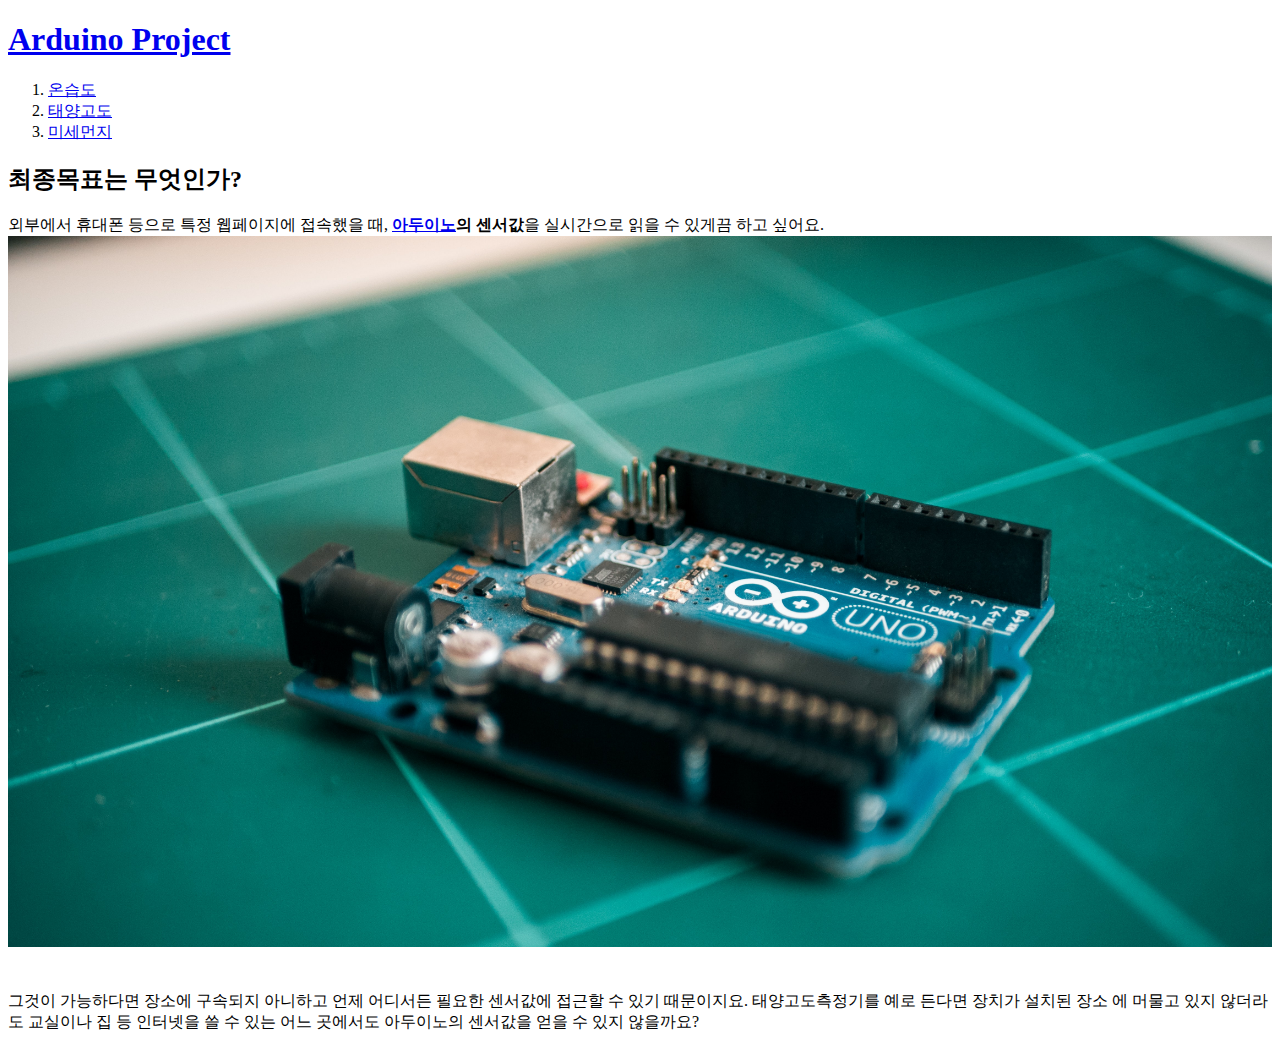
==== index.html @ 317ceb1d "first version" ====
<!DOCTYPE HTML>
<html>
  <head>
    <title>wifi Arudiono</title>
    <meta charset="utf-8">
  </head>
  <body>
    <h1><a href="index.html">Arduino Project</a></h1>
  <ol>
    <li><a href="1.html">온습도</a></li>
    <li><a href="2.html">태양고도</a></li>
    <li><a href="3.html">미세먼지</a></li>
  </ol>
  <h2>최종목표는 무엇인가?</h2>
  외부에서 휴대폰 등으로 특정 웹페이지에 접속했을 때, <strong><u><a href="https://www.arduino.cc/en/Guide/Introduction" target="_blank" title="What is Arduino?">아두이노</a></u>의 센서값</strong>을 실시간으로 읽을 수 있게끔 하고 싶어요.
  <img src="arduino.jpg" width="100%">
  <p style="margin-top:40px;">그것이 가능하다면 장소에 구속되지 아니하고 언제 어디서든 필요한 센서값에 접근할 수 있기 때문이지요. 태양고도측정기를 예로 든다면 장치가 설치된 장소
  에 머물고 있지 않더라도 교실이나 집 등 인터넷을 쓸 수 있는 어느 곳에서도 아두이노의 센서값을 얻을 수 있지 않을까요?</p>
  </body>
</html>
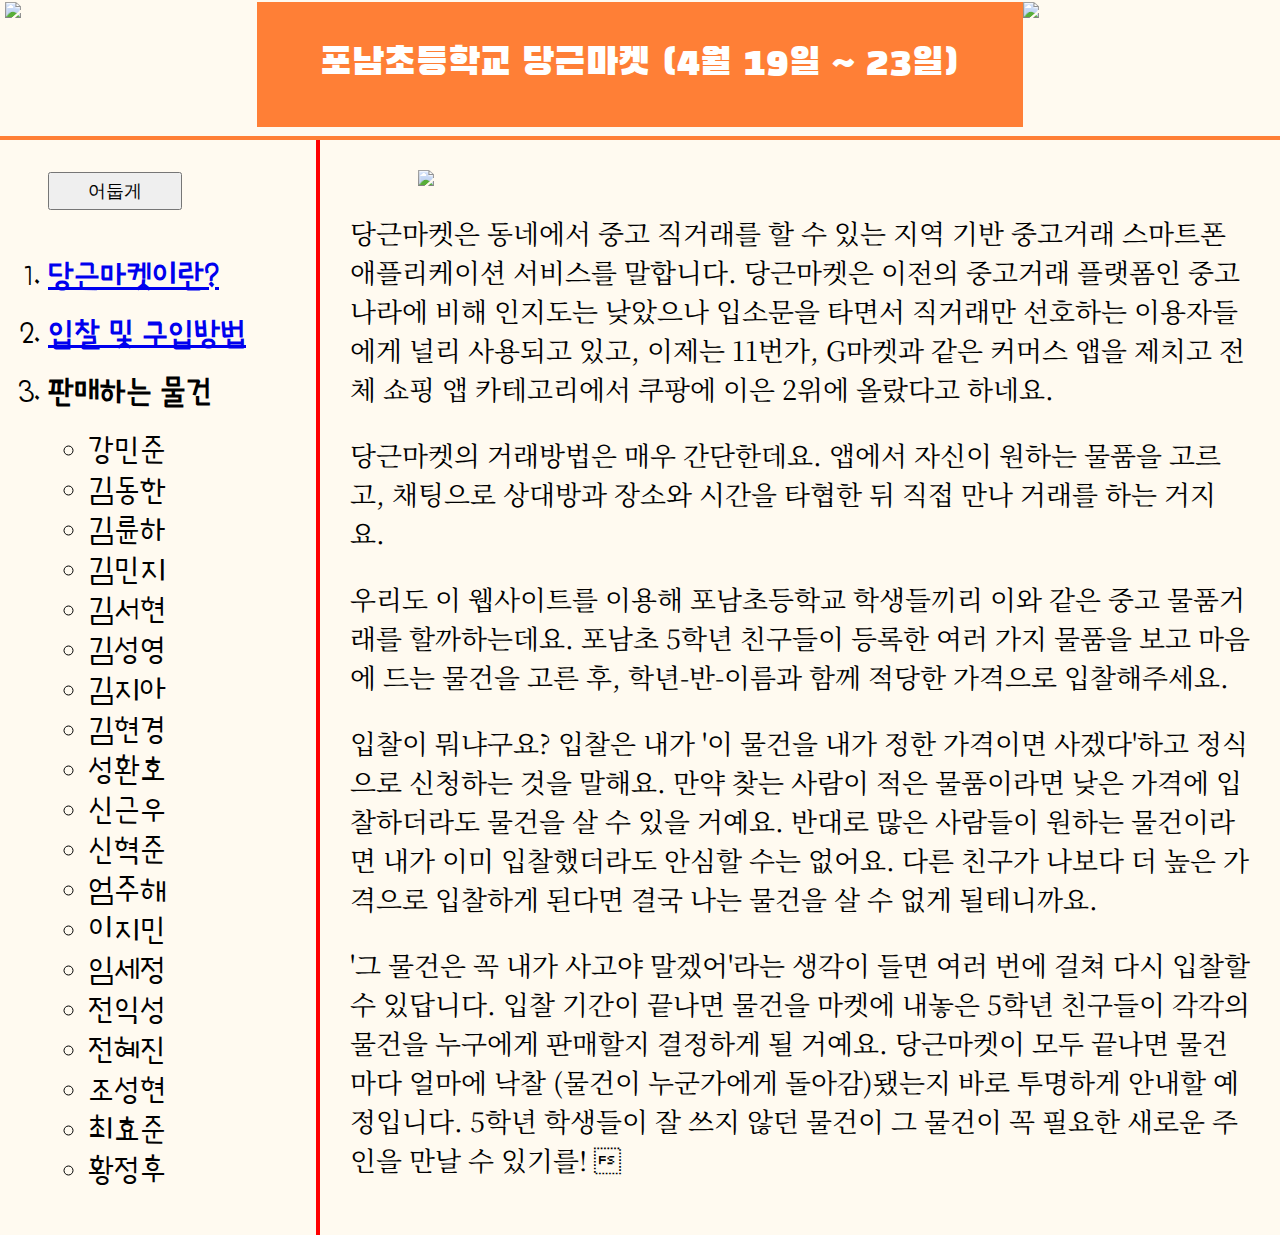
==== commit 5524676b: "Add files via upload" ====
--- a/index.html
+++ b/index.html
@@ -1,20 +1,76 @@
-<!DOCTYPE HTML>
-<html>
+<!DOCTYPE html>
+<html lang="en" dir="ltr">
   <head>
-    <title>wifi Arudiono</title>
     <meta charset="utf-8">
+    <link rel="stylesheet" href="style.css" />
+    <title>2021 포남초 당근마켓</title>
+    <link rel="preconnect" href="https://fonts.gstatic.com">
+    <link href="https://fonts.googleapis.com/css2?family=Black+Han+Sans&display=swap" rel="stylesheet">
+    <link rel="preconnect" href="https://fonts.gstatic.com">
+    <link href="https://fonts.googleapis.com/css2?family=Poor+Story&display=swap" rel="stylesheet">
+    <link rel="preconnect" href="https://fonts.gstatic.com">
+    <link href="https://fonts.googleapis.com/css2?family=Noto+Serif+KR&display=swap" rel="stylesheet">
+    <script src="colors.js"></script>
+
   </head>
+
   <body>
-    <h1><a href="index.html">Arduino Project</a></h1>
-  <ol>
-    <li><a href="1.html">온습도</a></li>
-    <li><a href="2.html">태양고도</a></li>
-    <li><a href="3.html">미세먼지</a></li>
-  </ol>
-  <h2>최종목표는 무엇인가?</h2>
-  외부에서 휴대폰 등으로 특정 웹페이지에 접속했을 때, <strong><u><a href="https://www.arduino.cc/en/Guide/Introduction" target="_blank" title="What is Arduino?">아두이노</a></u>의 센서값</strong>을 실시간으로 읽을 수 있게끔 하고 싶어요.
-  <img src="arduino.jpg" width="100%">
-  <p style="margin-top:40px;">그것이 가능하다면 장소에 구속되지 아니하고 언제 어디서든 필요한 센서값에 접근할 수 있기 때문이지요. 태양고도측정기를 예로 든다면 장치가 설치된 장소
-  에 머물고 있지 않더라도 교실이나 집 등 인터넷을 쓸 수 있는 어느 곳에서도 아두이노의 센서값을 얻을 수 있지 않을까요?</p>
+    <script>
+      document.querySelector('body').style.backgroundColor = 'FloralWhite';
+      document.querySelector('body').style.color = 'black';
+    </script>
+
+    <div id="grid">
+      <div class="banner"><img src="강원도교육청.jpeg" width="98%"></div>
+      <div id="one">포남초등학교 당근마켓 (4월 19일 ~ 23일)</div>
+      <div class="banner" style="margin:0px;"><img src="당근마켓.jpeg" width="100%" margin="0px"></div>
+    </div>
+
+    <div id="grid2">
+        <ol>
+          <div class="btn">
+            <input type="button" value="어둡게" onclick="
+              nightDayHandler(this);
+            "></div><br>
+
+          <li class="lis"><a href="index.html"><strong>당근마켓이란?</strong></a></li><br>
+          <li class="lis"><a href="입찰 및 구입방법.html"><strong>입찰 및 구입방법</strong></a></li><br>
+          <li class="lis"><strong>판매하는 물건</strong></li><br>
+           <ul>
+             <li class="lis">강민준</li>
+             <li class="lis">김동한</li>
+             <li class="lis">김륜하</li>
+             <li class="lis">김민지</li>
+             <li class="lis">김서현</li>
+             <li class="lis">김성영</li>
+             <li class="lis">김지아</li>
+             <li class="lis">김현경</li>
+             <li class="lis">성환호</li>
+             <li class="lis">신근우</li>
+             <li class="lis">신혁준</li>
+             <li class="lis">엄주해</li>
+             <li class="lis">이지민</li>
+             <li class="lis">임세정</li>
+             <li class="lis">전익성</li>
+             <li class="lis">전혜진</li>
+             <li class="lis">조성현</li>
+             <li class="lis">최효준</li>
+             <li class="lis">황정후</li>
+           </ul>
+        </ol>
+      <div id="content"><img src="당근.jpeg" width="85%"><p>당근마켓은 동네에서 중고 직거래를 할 수 있는 지역 기반 중고거래
+        스마트폰 애플리케이션 서비스를 말합니다. 당근마켓은 이전의 중고거래 플랫폼인 중고나라에 비해 인지도는 낮았으나 입소문을 타면서
+       직거래만 선호하는 이용자들에게 널리 사용되고 있고, 이제는 11번가, G마켓과 같은 커머스 앱을 제치고 전체 쇼핑 앱 카테고리에서
+     쿠팡에 이은 2위에 올랐다고 하네요.</p><p>당근마켓의 거래방법은 매우 간단한데요. 앱에서 자신이 원하는 물품을 고르고, 채팅으로
+     상대방과 장소와 시간을 타협한 뒤 직접 만나 거래를 하는 거지요.</p><p>우리도 이 웹사이트를 이용해 포남초등학교 학생들끼리 이와 같은
+     중고 물품거래를 할까하는데요. 포남초 5학년 친구들이 등록한 여러 가지 물품을 보고 마음에 드는 물건을 고른 후, 학년-반-이름과 함께 적당한 가격으로
+   입찰해주세요.</p><p>입찰이 뭐냐구요? 입찰은 내가 '이 물건을 내가 정한 가격이면 사겠다'하고 정식으로 신청하는 것을 말해요. 만약 찾는 사람이 적은 물품이라면
+    낮은 가격에 입찰하더라도 물건을 살 수 있을 거예요. 반대로 많은 사람들이 원하는 물건이라면 내가 이미 입찰했더라도 안심할 수는 없어요. 다른 친구가 나보다 더 높은
+   가격으로 입찰하게 된다면 결국 나는 물건을 살 수 없게 될테니까요.</p><p>'그 물건은 꼭 내가 사고야 말겠어'라는 생각이 들면 여러 번에 걸쳐 다시 입찰할 수
+   있답니다. 입찰 기간이 끝나면 물건을 마켓에 내놓은 5학년 친구들이 각각의 물건을 누구에게 판매할지 결정하게 될 거예요. 당근마켓이 모두 끝나면 물건마다 얼마에 낙찰
+   (물건이 누군가에게 돌아감)됐는지 바로 투명하게 안내할 예정입니다. 5학년 학생들이 잘 쓰지 않던 물건이 그 물건이 꼭 필요한 새로운 주인을 만날 수 있기를! +   </div>
+      </div>
+    </div>
   </body>
 </html>
--- a/style.css
+++ b/style.css
@@ -0,0 +1,90 @@
+body {
+  margin: 0px;
+}
+
+img {
+  display: block;
+  margin: auto;
+}
+
+div.btn input{
+  margin-bottom: 10%;
+  padding: 5px;
+  width: 50%;
+  font-size: 18px;
+}
+
+#grid {
+  display: grid;
+  grid-template-columns: 1fr 60% 1fr;
+  border-bottom: 4px solid #FF7F36;
+  padding: 2px;
+}
+
+#one {
+  font-family: 'Black Han Sans', sans-serif;
+  background-color:#FF7F36; font-size:3vw; margin-top:0px; margin-bottom: 1%; padding: 5%; color:white; text-align:center;
+}
+
+#grid2 {
+  display: grid;
+  grid-template-columns: 25% 1fr;
+  padding: 0px;
+  margin: 0px;
+}
+
+li {
+  font-size: 2.5vw;
+  font-family: 'Poor Story', cursive;
+}
+
+ol {
+  border-right: 4px solid red;
+  margin: 0px;
+  padding-top: 10%;
+  padding-left: 15%;
+}
+
+#content {
+  padding: 30px;
+  font-size: 2.1vw;
+  font-family: 'Noto Serif KR', serif;
+}
+
+@media (max-width: 700px){
+  #content {
+    font-size: 16px;
+  }
+
+  #grid {
+    display: block;
+  }
+
+  #grid .banner {
+    display: none;
+  }
+
+  #one {
+    font-size: 0px;
+  }
+
+  #one:after {
+    font-size: 10vw;
+    content: "포남초등학교 당근마켓";
+  }
+
+  #grid2 {
+    display: block;
+  }
+
+  #grid2 ol {
+    border-right: none;
+    text-align: center;
+    list-style-position: inside;
+    padding: 10%
+  }
+
+  #grid2 .lis {
+    font-size: 30px;
+  }
+}
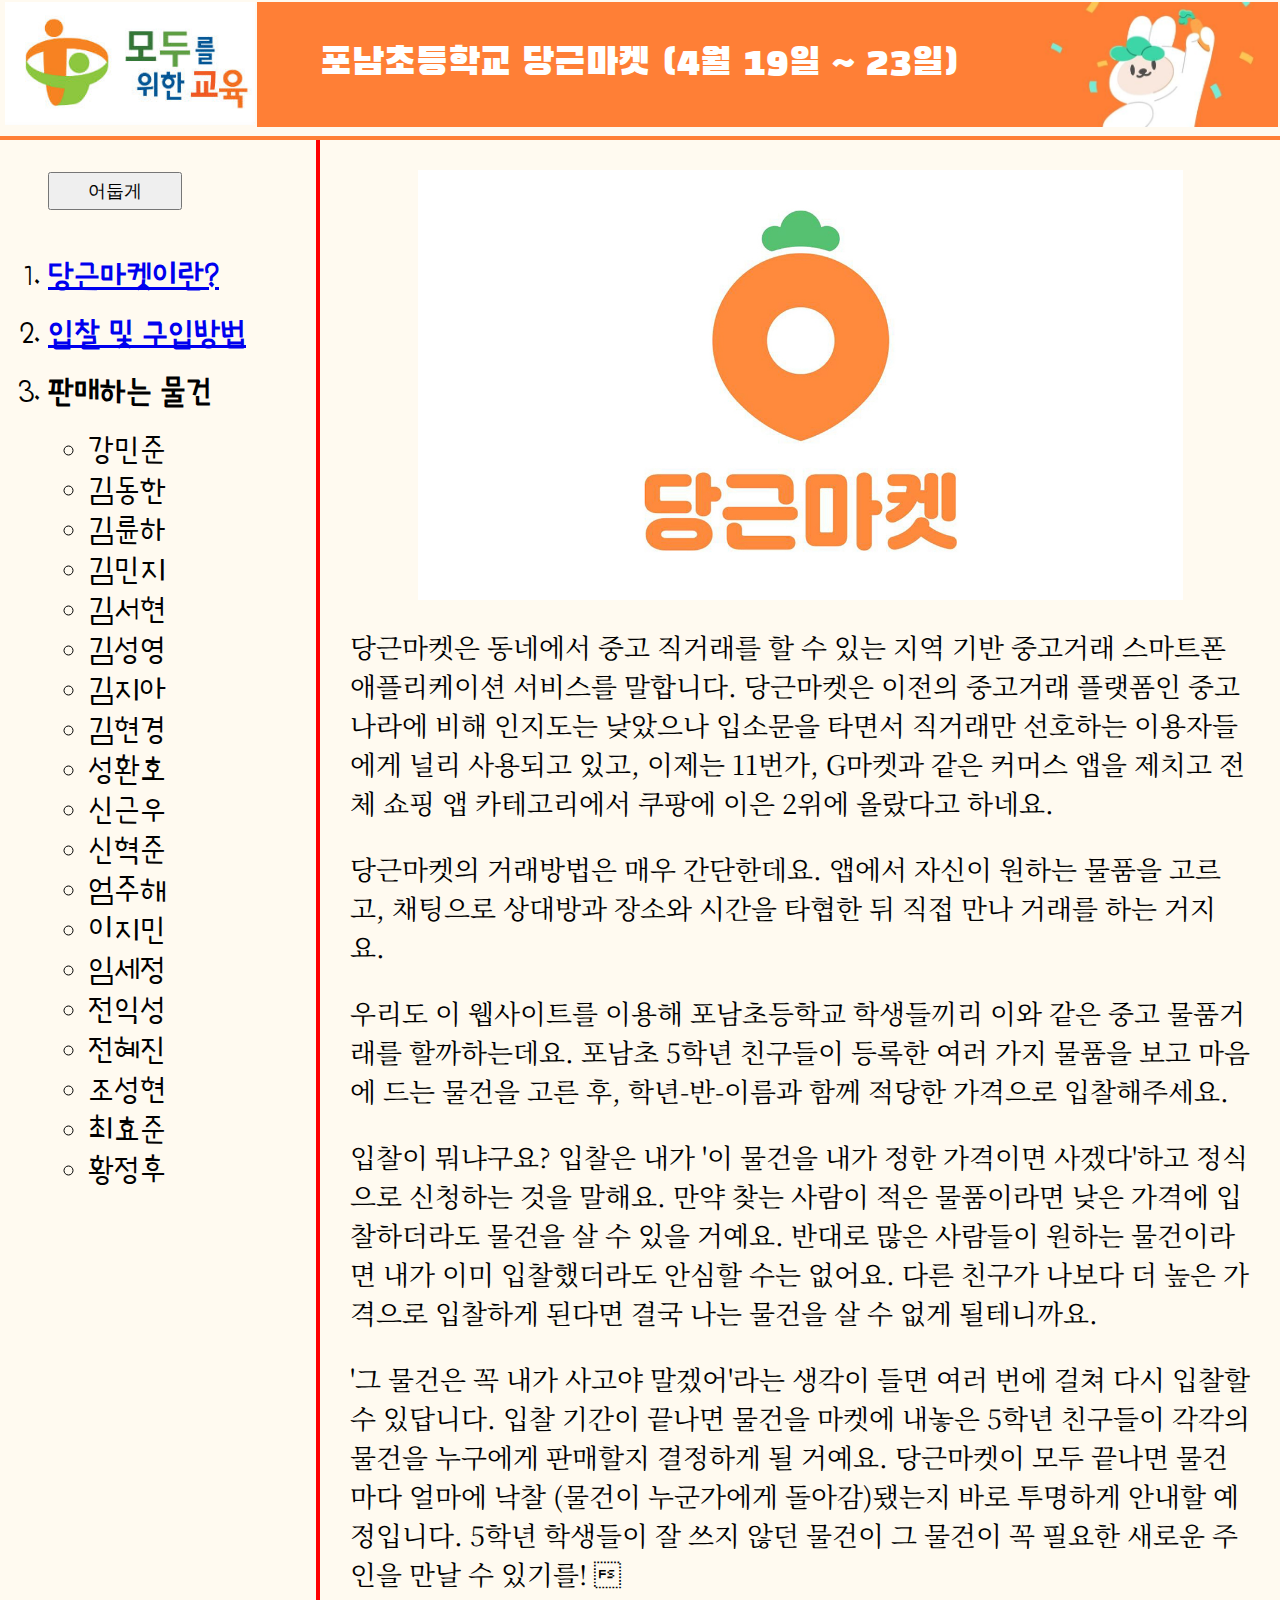
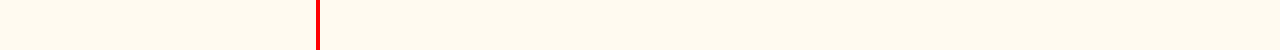
==== commit 84a8fafa: "Add files via upload" ====
--- a/index.html
+++ b/index.html
@@ -21,9 +21,9 @@
     </script>
 
     <div id="grid">
-      <div class="banner"><img src="강원도교육청.jpeg" width="98%"></div>
+      <div class="banner"><img src="kwe.jpeg" width="98%"></div>
       <div id="one">포남초등학교 당근마켓 (4월 19일 ~ 23일)</div>
-      <div class="banner" style="margin:0px;"><img src="당근마켓.jpeg" width="100%" margin="0px"></div>
+      <div class="banner" style="margin:0px;"><img src="cmk.jpeg" width="100%" margin="0px"></div>
     </div>
 
     <div id="grid2">
@@ -34,7 +34,7 @@
             "></div><br>
 
           <li class="lis"><a href="index.html"><strong>당근마켓이란?</strong></a></li><br>
-          <li class="lis"><a href="입찰 및 구입방법.html"><strong>입찰 및 구입방법</strong></a></li><br>
+          <li class="lis"><a href="howToBid.html"><strong>입찰 및 구입방법</strong></a></li><br>
           <li class="lis"><strong>판매하는 물건</strong></li><br>
            <ul>
              <li class="lis">강민준</li>
@@ -58,7 +58,7 @@
              <li class="lis">황정후</li>
            </ul>
         </ol>
-      <div id="content"><img src="당근.jpeg" width="85%"><p>당근마켓은 동네에서 중고 직거래를 할 수 있는 지역 기반 중고거래
+      <div id="content"><img src="carrot.jpeg" width="85%"><p>당근마켓은 동네에서 중고 직거래를 할 수 있는 지역 기반 중고거래
         스마트폰 애플리케이션 서비스를 말합니다. 당근마켓은 이전의 중고거래 플랫폼인 중고나라에 비해 인지도는 낮았으나 입소문을 타면서
        직거래만 선호하는 이용자들에게 널리 사용되고 있고, 이제는 11번가, G마켓과 같은 커머스 앱을 제치고 전체 쇼핑 앱 카테고리에서
      쿠팡에 이은 2위에 올랐다고 하네요.</p><p>당근마켓의 거래방법은 매우 간단한데요. 앱에서 자신이 원하는 물품을 고르고, 채팅으로
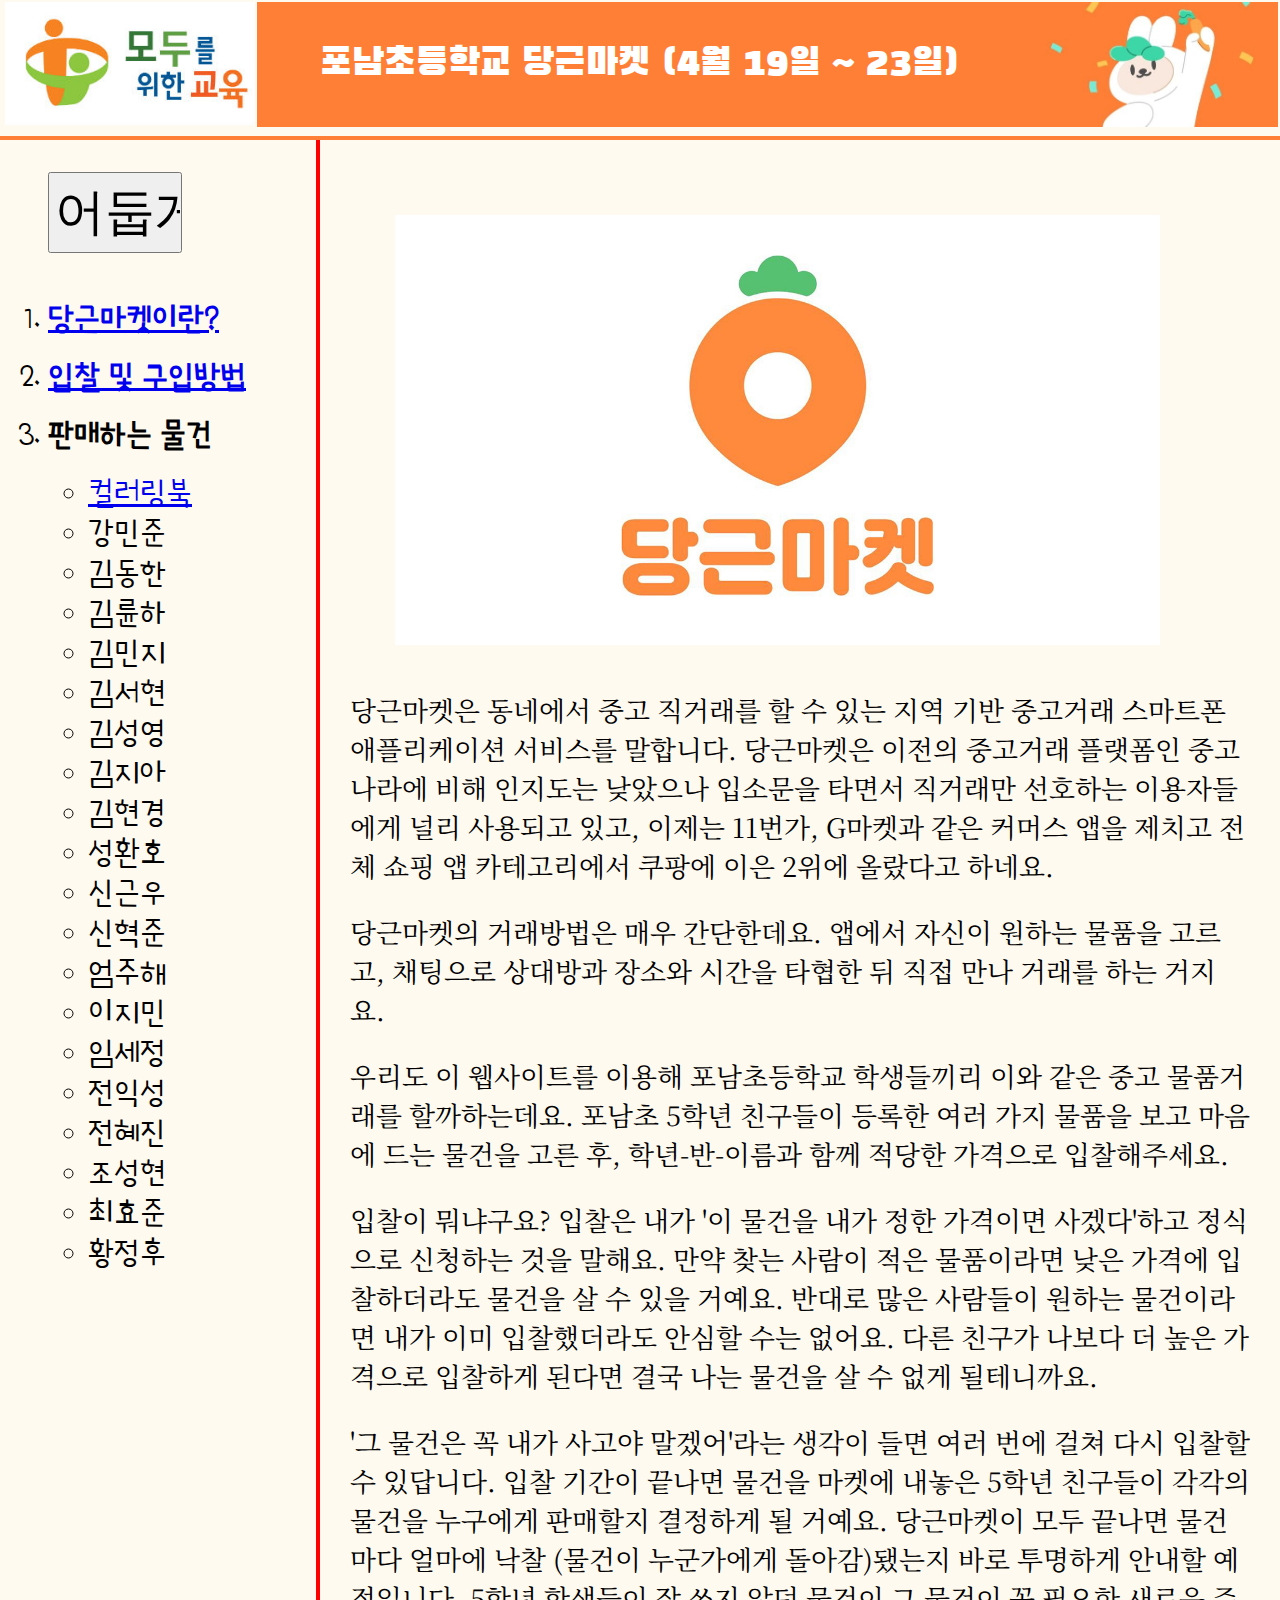
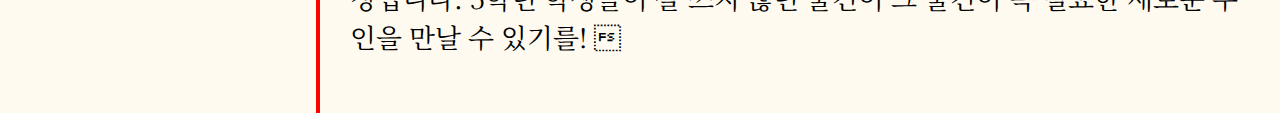
==== commit b6e01234: "Add files via upload" ====
--- a/index.html
+++ b/index.html
@@ -37,6 +37,7 @@
           <li class="lis"><a href="howToBid.html"><strong>입찰 및 구입방법</strong></a></li><br>
           <li class="lis"><strong>판매하는 물건</strong></li><br>
            <ul>
+             <li class="lis"><a href="UK.html">컬러링북</a></li>
              <li class="lis">강민준</li>
              <li class="lis">김동한</li>
              <li class="lis">김륜하</li>
--- a/style.css
+++ b/style.css
@@ -11,7 +11,7 @@
   margin-bottom: 10%;
   padding: 5px;
   width: 50%;
-  font-size: 18px;
+  font-size: 50px;
 }
 
 #grid {
@@ -51,9 +51,25 @@
   font-family: 'Noto Serif KR', serif;
 }
 
-@media (max-width: 700px){
+#content li {
+  font-size: 2.1vw;
+  font-family: 'Noto Serif KR', serif;
+}
+
+#content ol {
+  border-right: 0px solid red;
+  margin: 0px;
+  padding-top: 0%;
+  padding-left: 5%;
+}
+
+#content img {
+  margin: 5%
+}
+
+@media screen and (max-width: 1024px){
   #content {
-    font-size: 16px;
+    font-size: 45px;
   }
 
   #grid {
@@ -85,6 +101,6 @@
   }
 
   #grid2 .lis {
-    font-size: 30px;
+    font-size: 50px;
   }
 }
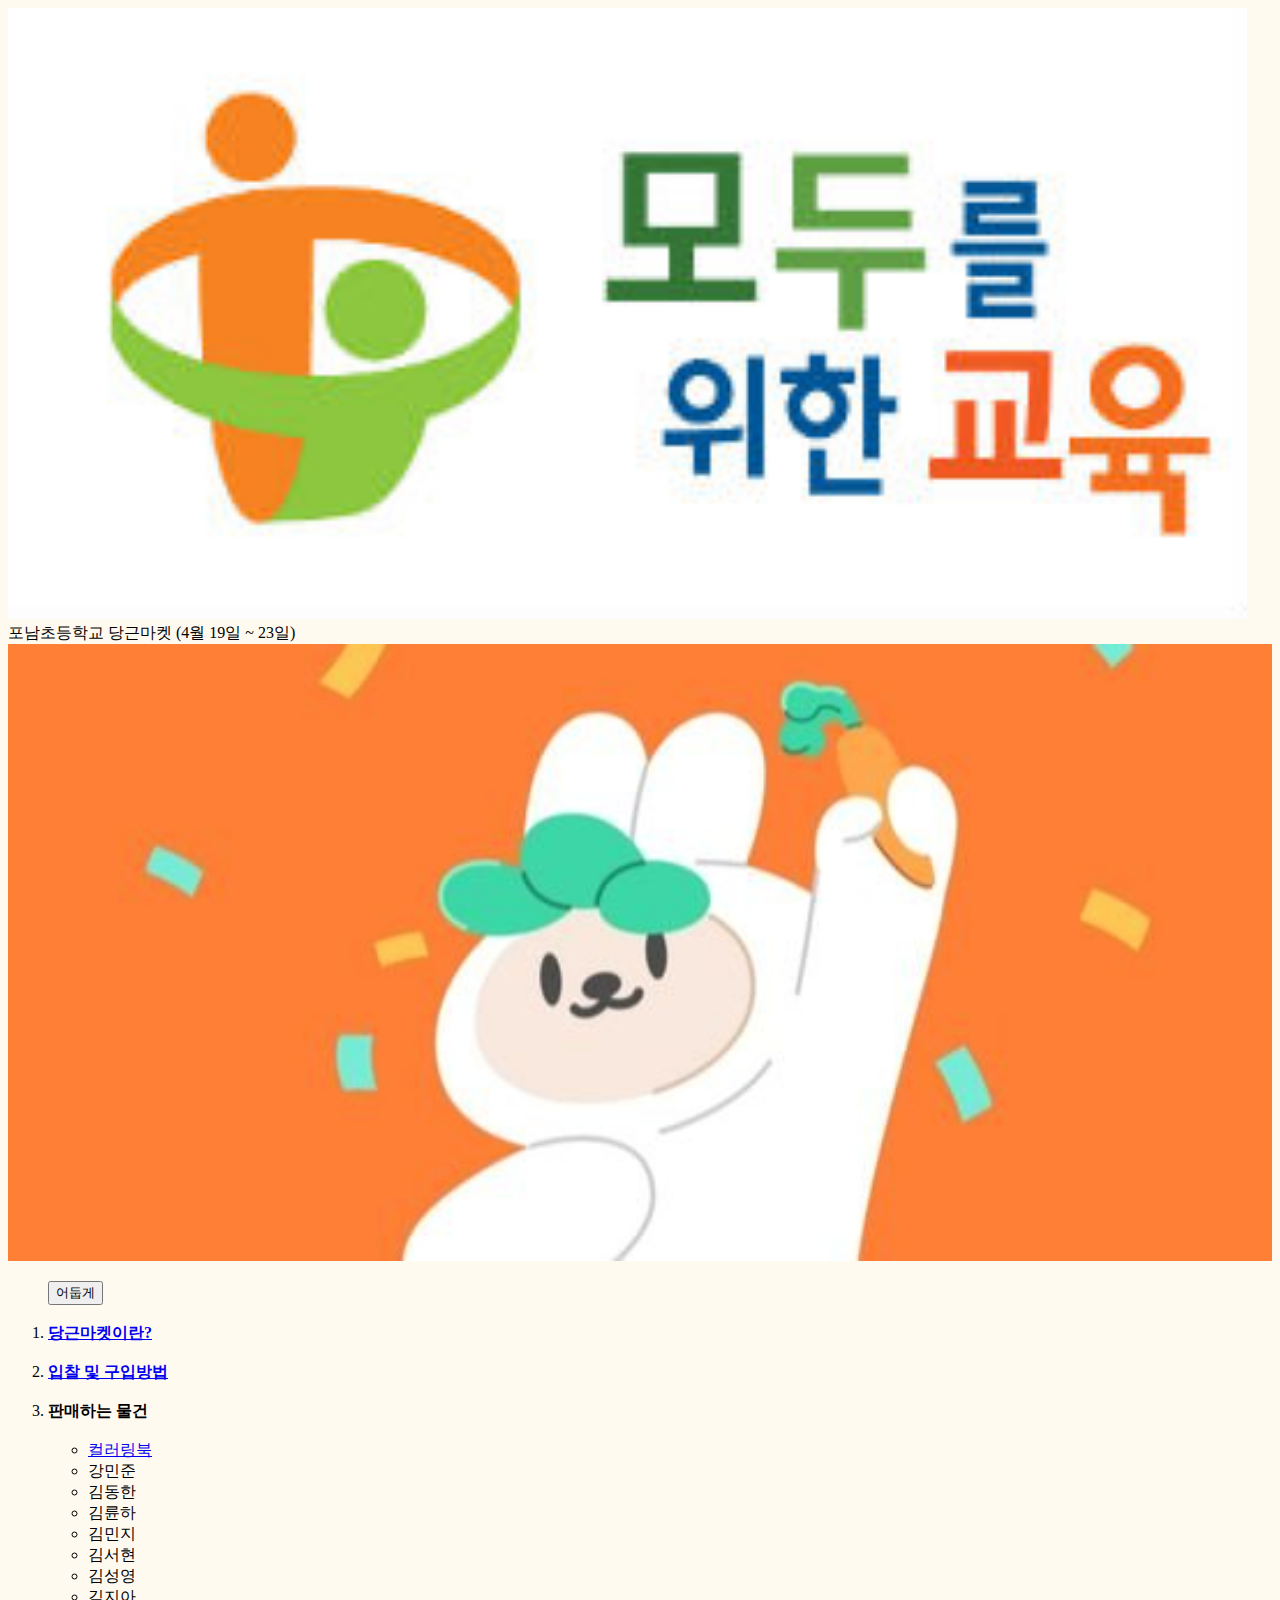
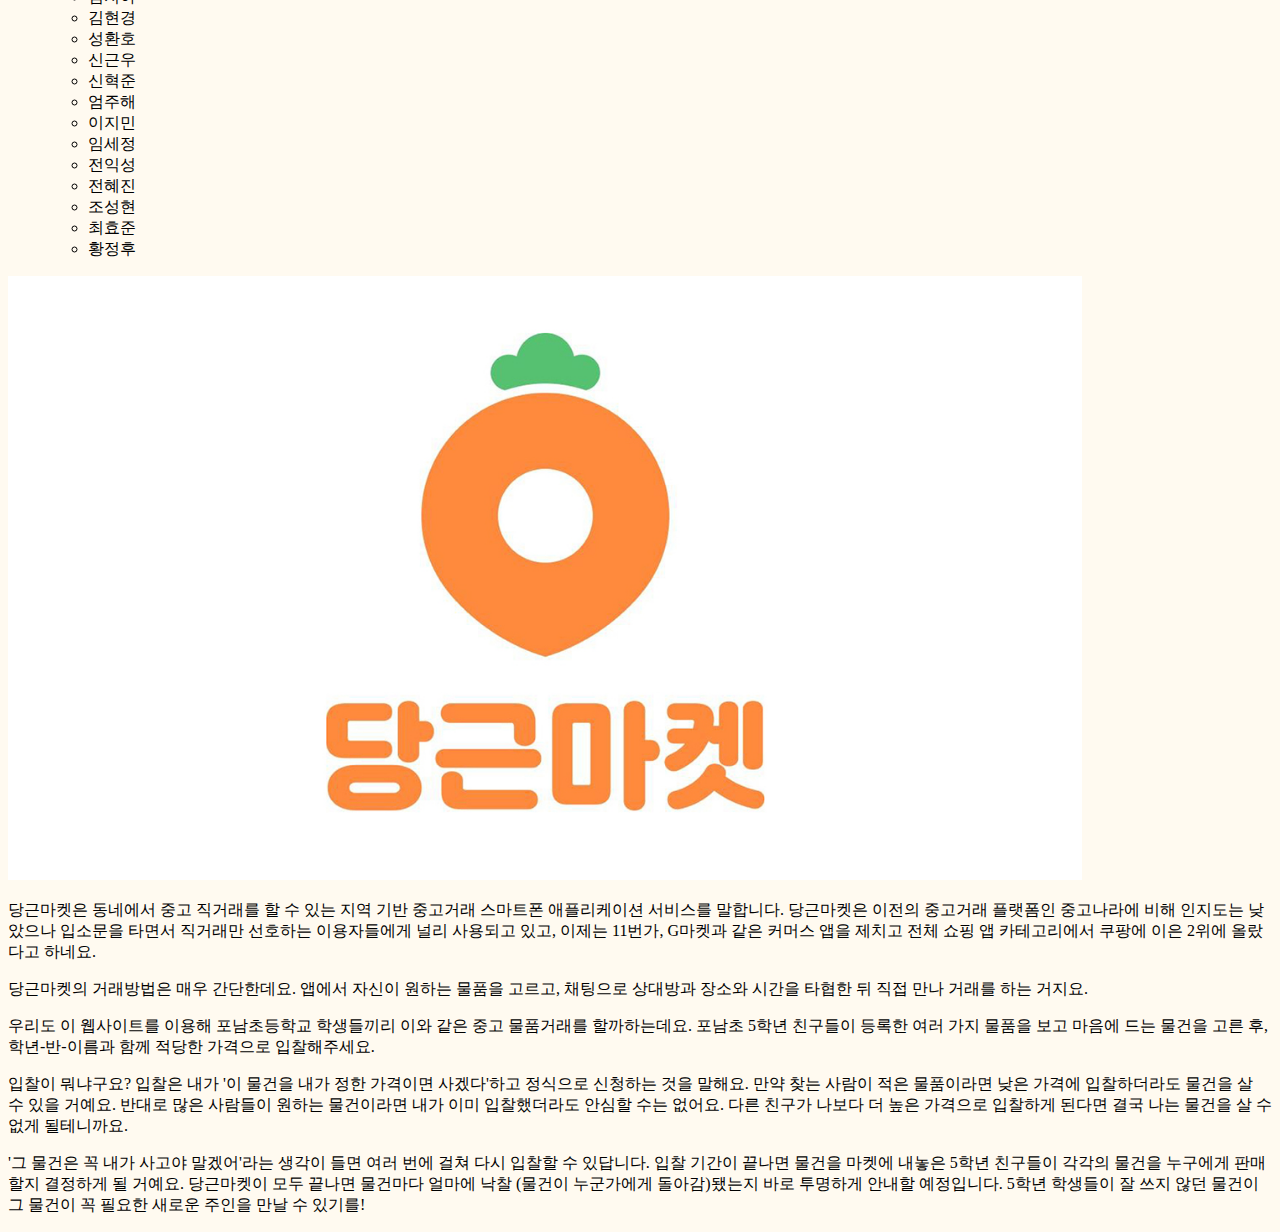
==== commit dfdd2791: "Add files via upload" ====
--- a/index.html
+++ b/index.html
@@ -27,7 +27,7 @@
     </div>
 
     <div id="grid2">
-        <ol>
+        <ol class="upper">
           <div class="btn">
             <input type="button" value="어둡게" onclick="
               nightDayHandler(this);
